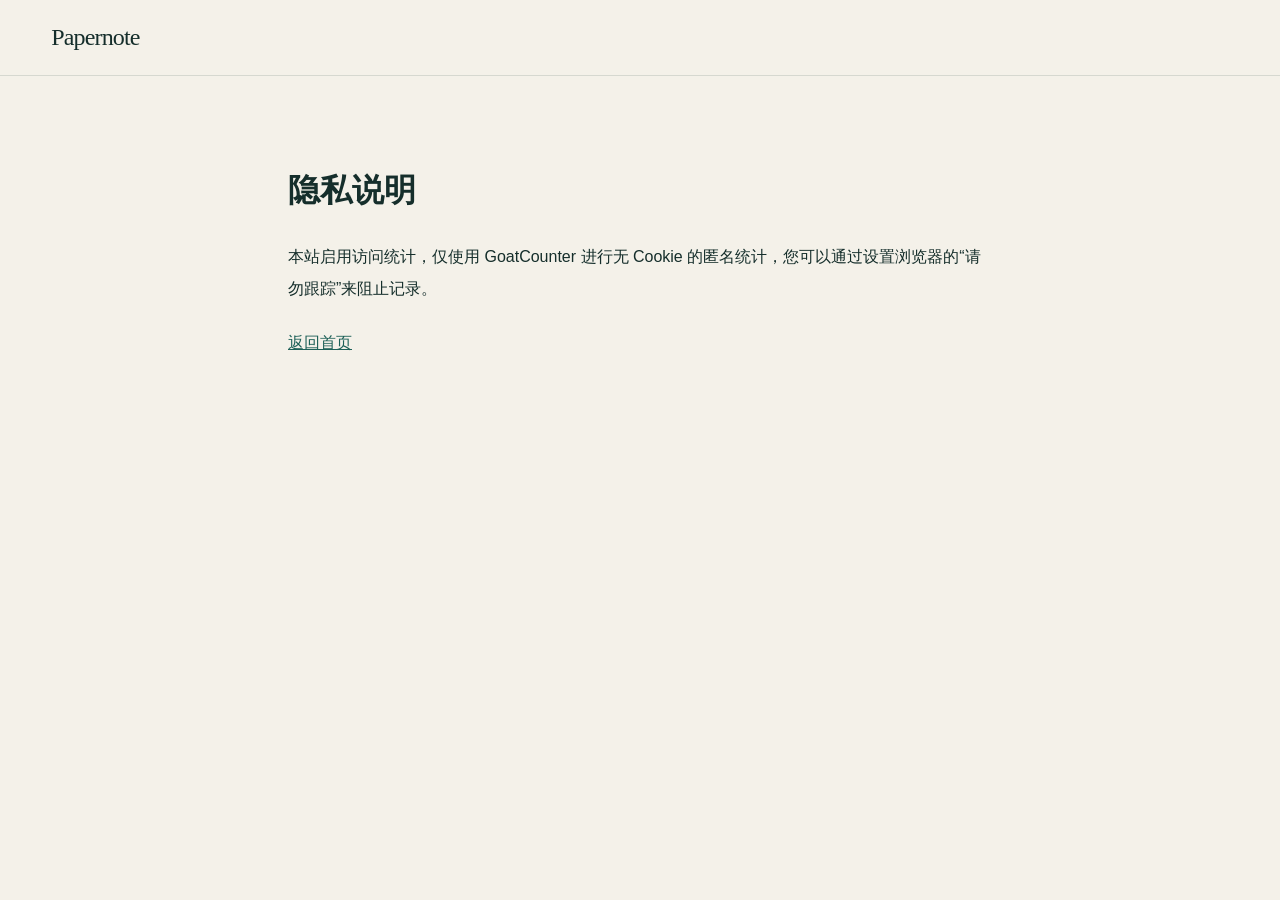
==== site/privacy.html @ fec626f3 "Improve academic filters and site runtime" ====
<!doctype html>
<html lang="zh-CN">
<head>
  <meta charset="utf-8">
  <meta name="viewport" content="width=device-width, initial-scale=1">
  <title>隐私说明 · Papernote</title>
  <link rel="icon" href="./favicon.svg" type="image/svg+xml">
  <link rel="stylesheet" href="./styles.css?v=15">
</head>
<body>
  <header class="site-header"><a class="brand" href="./" aria-label="papernote 首页"><strong>Papernote</strong></a></header>
  <main class="privacy-page">
    <h1>隐私说明</h1>
    <p>本站启用访问统计，仅使用 GoatCounter 进行无 Cookie 的匿名统计，您可以通过设置浏览器的“请勿跟踪”来阻止记录。</p>
    <a href="./">返回首页</a>
  </main>
  <script src="./analytics-config.js?v=1"></script>
  <script src="./analytics.js?v=1"></script>
</body>
</html>
---- site/styles.css ----
:root {
  --paper: #f4f1e9;
  --surface: #fffdf7;
  --ink: #152e2b;
  --muted: #66726f;
  --line: #d7d9d1;
  --accent: #b45435;
  --teal: #1e6158;
  --soft-teal: #e5eeea;
  --radius: 14px;
  --shadow: 0 20px 60px rgba(27, 53, 48, .12);
}

* { box-sizing: border-box; }

html { scroll-behavior: smooth; }

body {
  margin: 0;
  color: var(--ink);
  background: var(--paper);
  font-family: Inter, "Noto Sans SC", "PingFang SC", "Microsoft YaHei", sans-serif;
  text-rendering: optimizeLegibility;
}

button, input, select { font: inherit; }
button, select { color: inherit; }
a { color: inherit; }

.sr-only {
  position: absolute;
  width: 1px;
  height: 1px;
  padding: 0;
  margin: -1px;
  overflow: hidden;
  clip: rect(0, 0, 0, 0);
  white-space: nowrap;
  border: 0;
}

.site-header {
  position: sticky;
  top: 0;
  z-index: 10;
  min-height: 76px;
  padding: 12px clamp(20px, 4vw, 64px);
  display: grid;
  grid-template-columns: 1fr auto 1fr;
  align-items: center;
  gap: 28px;
  background: rgba(244, 241, 233, .94);
  border-bottom: 1px solid rgba(21, 46, 43, .13);
  backdrop-filter: blur(12px);
}

.brand {
  width: max-content;
  display: inline-flex;
  align-items: center;
  gap: 11px;
  text-decoration: none;
}

.brand strong {
  font-family: Georgia, "Noto Serif SC", serif;
  font-size: 24px;
  font-weight: 500;
  letter-spacing: -.035em;
}

.mode-tabs {
  display: flex;
  align-items: center;
  gap: 4px;
  padding: 4px;
  border: 1px solid var(--line);
  border-radius: 999px;
  background: rgba(255, 253, 247, .65);
}

.mode-tab {
  padding: 8px 17px;
  border: 0;
  border-radius: 999px;
  background: transparent;
  cursor: pointer;
  font-size: 14px;
}

.mode-tab.is-active {
  color: var(--surface);
  background: var(--ink);
}

.search {
  justify-self: end;
  width: min(100%, 300px);
  height: 42px;
  display: flex;
  align-items: center;
  gap: 9px;
  padding: 0 11px;
  border: 1px solid var(--line);
  border-radius: 10px;
  background: rgba(255, 253, 247, .7);
}

.search:focus-within { border-color: var(--teal); box-shadow: 0 0 0 3px rgba(30, 97, 88, .1); }
.search svg { width: 18px; fill: none; stroke: currentColor; stroke-width: 1.7; }
.search input { min-width: 0; flex: 1; border: 0; outline: 0; background: transparent; }
.search input::placeholder { color: #89928f; }
.search kbd { padding: 2px 6px; color: var(--muted); border: 1px solid var(--line); border-radius: 5px; font-size: 11px; }

main {
  width: min(1440px, 100%);
  margin: 0 auto;
  padding: 0 clamp(20px, 4vw, 64px);
}

.content,
.card-list,
.card-body { min-width: 0; }

.eyebrow {
  margin: 0 0 12px;
  color: var(--accent);
  font-size: 11px;
  font-weight: 700;
  letter-spacing: .16em;
}

.workspace {
  display: grid;
  grid-template-columns: 250px minmax(0, 1fr);
  gap: clamp(32px, 5vw, 78px);
  padding: 58px 0 80px;
}

.filters {
  align-self: start;
  position: sticky;
  top: 108px;
}

.section-heading {
  display: flex;
  justify-content: space-between;
  padding-bottom: 12px;
  color: var(--muted);
  border-bottom: 1px solid var(--ink);
  font-size: 12px;
  font-weight: 700;
  letter-spacing: .08em;
}

.filter-list { margin-top: 10px; }

.filter-button {
  width: 100%;
  padding: 9px 2px;
  display: flex;
  justify-content: space-between;
  gap: 12px;
  color: var(--muted);
  border: 0;
  border-bottom: 1px solid var(--line);
  background: transparent;
  cursor: pointer;
  text-align: left;
}

.filter-button:hover, .filter-button.is-active { color: var(--ink); }
.filter-button.is-active { font-weight: 700; }
.filter-button.is-active::before { content: "—"; color: var(--accent); }
.filter-button.is-active span:first-of-type { margin-right: auto; }

.filter-count {
  min-width: 26px;
  padding: 2px 7px;
  color: var(--muted);
  background: rgba(21, 46, 43, .07);
  border-radius: 99px;
  text-align: center;
  font-size: 11px;
}

.distribution-card {
  margin-top: 20px;
  padding: 14px;
  display: grid;
  grid-template-areas: "head head" "chart legend";
  grid-template-columns: 68px minmax(0, 1fr);
  align-items: center;
  column-gap: 10px;
  background: var(--soft-teal);
  border-radius: 10px;
}

.distribution-head {
  grid-area: head;
  display: flex;
  align-items: start;
  justify-content: space-between;
  gap: 8px;
}

.distribution-head > span {
  padding: 3px 7px;
  color: var(--muted);
  border: 1px solid rgba(21, 46, 43, .14);
  border-radius: 99px;
  font-size: 10px;
}

.distribution-kicker {
  margin: 0 0 3px;
  color: var(--accent);
  font-size: 10px;
  font-weight: 700;
  letter-spacing: .1em;
}

.distribution-head strong { color: var(--ink); font-size: 12px; font-weight: 650; }

.distribution-chart {
  grid-area: chart;
  position: relative;
  width: 68px;
  aspect-ratio: 1;
  margin: 14px 0 0;
  display: grid;
  place-items: center;
  border-radius: 50%;
}

.distribution-chart::after {
  content: "";
  position: absolute;
  inset: 9px;
  background: var(--soft-teal);
  border-radius: 50%;
}

.distribution-chart > span {
  position: relative;
  z-index: 1;
  display: grid;
  color: var(--ink);
  text-align: center;
  line-height: 1;
}

.distribution-chart b { font-family: Georgia, serif; font-size: 20px; font-weight: 500; }
.distribution-chart small { margin-top: 4px; color: var(--muted); font-size: 10px; }

.distribution-legend {
  grid-area: legend;
  margin: 14px 0 0;
  padding: 0;
  display: grid;
  gap: 5px;
  list-style: none;
}

.distribution-legend li {
  min-width: 0;
  display: grid;
  grid-template-columns: 7px minmax(0, 1fr) auto 25px;
  align-items: center;
  gap: 6px;
  color: var(--muted);
  font-size: 10px;
}

.distribution-legend i { width: 7px; height: 7px; border-radius: 2px; }
.distribution-legend span { overflow: hidden; color: var(--ink); text-overflow: ellipsis; white-space: nowrap; }
.distribution-legend b { color: var(--ink); font-family: Georgia, serif; font-size: 12px; font-weight: 500; }
.distribution-legend small { text-align: right; }

.content-header {
  min-height: 72px;
  display: flex;
  align-items: start;
  justify-content: space-between;
  gap: 24px;
  border-bottom: 1px solid var(--ink);
}

.content-header h2 {
  margin: 0 0 20px;
  font-family: Georgia, "Noto Serif SC", "Songti SC", serif;
  font-size: clamp(28px, 3vw, 42px);
  font-weight: 500;
  letter-spacing: -.035em;
}

#sortSelect {
  padding: 8px 28px 8px 10px;
  border: 1px solid var(--line);
  border-radius: 8px;
  background: var(--surface);
  font-size: 12px;
}

.content-controls { display: flex; align-items: center; gap: 8px; }

.paper-view-tabs {
  display: flex;
  padding: 3px;
  border: 1px solid var(--line);
  border-radius: 9px;
  background: rgba(255, 253, 247, .65);
}

.paper-view-tabs[hidden] { display: none; }

.paper-view-tab {
  padding: 6px 11px;
  color: var(--muted);
  border: 0;
  border-radius: 6px;
  background: transparent;
  cursor: pointer;
  font-size: 12px;
}

.paper-view-tab.is-active {
  color: var(--surface);
  background: var(--teal);
}

#academicYear {
  padding: 8px 28px 8px 10px;
  border: 1px solid var(--line);
  border-radius: 8px;
  background: var(--surface);
  font-size: 12px;
}

.paper-card {
  position: relative;
  padding: 28px 52px 28px 0;
  display: grid;
  grid-template-columns: 150px minmax(0, 1fr);
  gap: 28px;
  border-bottom: 1px solid var(--line);
  cursor: pointer;
}

.paper-card:hover .paper-title-button { color: var(--accent); }
.paper-card::after {
  content: "↗";
  position: absolute;
  top: 30px;
  right: 5px;
  font-size: 20px;
  transition: transform .18s ease;
}
.paper-card:hover::after { transform: translate(3px, -3px); }

.card-meta { color: var(--muted); font-size: 12px; line-height: 1.7; }
.card-meta strong { display: block; margin-bottom: 7px; color: var(--teal); font-weight: 700; }
.card-body h3 { max-width: 850px; margin: 0; font-family: Georgia, "Noto Serif SC", serif; font-size: clamp(19px, 2vw, 25px); font-weight: 500; line-height: 1.35; }
.card-body h3,
.dialog-title,
.glossary-section dt { overflow-wrap: anywhere; }
.paper-title-button {
  padding: 0;
  color: inherit;
  background: none;
  border: 0;
  font: inherit;
  line-height: inherit;
  text-align: left;
  cursor: pointer;
}
.paper-author-list { margin: 9px 0 0; color: var(--muted); font-size: 12px; line-height: 1.7; }
.card-summary { max-width: 850px; margin: 13px 0 0; color: var(--muted); font-size: 14px; line-height: 1.72; }

.tags { margin-top: 16px; display: flex; flex-wrap: wrap; gap: 6px; }
.tag { padding: 4px 9px; color: var(--teal); border: 1px solid #b9ccc6; border-radius: 99px; font-size: 11px; }
.tag.domain { color: var(--surface); background: var(--teal); border-color: var(--teal); }
.tag.status { color: var(--accent); border-color: #dec0b5; }

.viewpoint-card { grid-template-columns: 150px minmax(0, 1fr); cursor: default; }
.viewpoint-card::after { content: none; }
.viewpoint-card h3 a { text-decoration: none; }
.viewpoint-card h3 a:hover { color: var(--accent); text-decoration: underline; text-underline-offset: 4px; }
.viewpoint-evidence { margin: 18px 0 0; display: grid; gap: 8px; }
.viewpoint-evidence div { display: grid; grid-template-columns: 72px minmax(0, 1fr); gap: 10px; }
.viewpoint-evidence dt { color: var(--ink); font-size: 12px; font-weight: 700; }
.viewpoint-evidence dd { margin: 0; color: var(--muted); font-size: 13px; line-height: 1.6; }
.highlights { margin: 17px 0 0; padding-left: 18px; color: var(--muted); font-size: 14px; line-height: 1.7; }
.highlights li + li { margin-top: 5px; }
.source-link { display: inline-block; margin-top: 17px; color: var(--teal); font-size: 13px; font-weight: 700; text-underline-offset: 4px; }

.subsection-heading h3,
.network-detail h3 {
  margin: 0;
  font-family: Georgia, "Noto Serif SC", serif;
  font-size: clamp(23px, 2.4vw, 34px);
  font-weight: 500;
  line-height: 1.3;
}

.network-section { margin-top: 12px; }

.subsection-heading {
  display: flex;
  justify-content: space-between;
  align-items: end;
  gap: 30px;
  padding-bottom: 18px;
  border-bottom: 1px solid var(--ink);
}

.subsection-heading > p {
  max-width: 520px;
  margin: 0;
  color: var(--muted);
  font-size: 12px;
  line-height: 1.7;
}

.subsection-heading.compact { align-items: start; }

.network-detail {
  margin-top: 12px;
  padding: 22px 24px;
  display: grid;
  grid-template-columns: 1fr 1.2fr 1.2fr;
  gap: 28px;
  background: var(--soft-teal);
  border-radius: 11px;
}

.network-detail h3 { font-size: 23px; }
.network-detail p { margin: 7px 0 0; color: var(--muted); font-size: 12px; line-height: 1.65; }
.network-detail strong { font-size: 12px; }

.rankings {
  margin-top: 62px;
  display: grid;
  grid-template-columns: repeat(3, minmax(0, 1fr));
  gap: clamp(20px, 3vw, 40px);
}

.ranking-list { margin: 10px 0 0; padding: 0; list-style: none; }
.ranking-list li {
  min-height: 66px;
  display: grid;
  grid-template-columns: 34px 1fr auto;
  align-items: center;
  gap: 10px;
  border-bottom: 1px solid var(--line);
}
.ranking-list li > span { color: var(--accent); font-family: Georgia, serif; font-size: 13px; }
.ranking-list strong,
.ranking-list small { display: block; }
.ranking-list strong { font-size: 13px; }
.ranking-list small { margin-top: 4px; color: var(--muted); font-size: 10px; line-height: 1.4; }
.ranking-list b { font-family: Georgia, serif; font-size: 24px; font-weight: 500; }

.scholar-link {
  padding: 0;
  color: var(--teal);
  background: none;
  border: 0;
  border-bottom: 1px dotted #8db3aa;
  font: inherit;
  line-height: inherit;
  cursor: pointer;
}
.scholar-link:hover { color: var(--accent); border-bottom-color: var(--accent); }
.ranking-scholar-link { color: var(--ink); font-weight: 700; text-align: left; }

.empty-state { padding: 70px 0; text-align: center; color: var(--muted); }
.empty-state button { padding: 8px 13px; border: 1px solid var(--line); border-radius: 8px; background: var(--surface); cursor: pointer; }

.paper-dialog {
  width: min(820px, calc(100% - 32px));
  max-height: calc(100vh - 40px);
  padding: 0;
  color: var(--ink);
  background: var(--surface);
  border: 1px solid var(--line);
  border-radius: var(--radius);
  box-shadow: var(--shadow);
}

.paper-dialog::backdrop { background: rgba(10, 31, 28, .58); backdrop-filter: blur(3px); }
.paper-dialog article { padding: clamp(28px, 6vw, 64px); }
.dialog-close { position: sticky; top: 14px; float: right; z-index: 2; width: 38px; height: 38px; margin: 14px 14px 0 0; border: 1px solid var(--line); border-radius: 50%; background: var(--surface); cursor: pointer; font-size: 24px; }
.dialog-back { position: sticky; top: 14px; float: left; z-index: 2; width: 38px; height: 38px; margin: 14px 0 0 14px; color: var(--ink); background: var(--surface); border: 1px solid var(--line); border-radius: 50%; cursor: pointer; font-size: 20px; }
.dialog-title { max-width: 650px; margin: 12px 0 18px; font-family: Georgia, "Noto Serif SC", serif; font-size: clamp(28px, 4vw, 42px); font-weight: 500; line-height: 1.2; letter-spacing: -.035em; }
.dialog-byline { padding-bottom: 24px; color: var(--muted); border-bottom: 1px solid var(--line); font-size: 13px; line-height: 1.6; }
.detail-section { margin-top: 26px; }
.detail-section h3 { margin: 0 0 9px; color: var(--accent); font-size: 12px; letter-spacing: .1em; }
.detail-section p,
.glossary-section dl {
  font-family: Georgia, "Noto Serif SC", serif;
  font-size: 16px;
  line-height: 1.85;
}
.detail-section p { margin: 0; }
.glossary-section dl { margin: 0; display: grid; gap: 10px; }
.glossary-section dl div { display: grid; grid-template-columns: minmax(110px, .3fr) minmax(0, 1fr); gap: 18px; }
.glossary-section dt { font-weight: 600; line-height: inherit; }
.glossary-section dd { margin: 0; color: var(--ink); line-height: inherit; }
.affiliation-list { margin: 0; padding: 0; list-style: none; font-size: 14px; line-height: 1.85; }
.affiliation-list li + li { margin-top: 6px; }
.dialog-scholar-stats { display: grid; grid-template-columns: repeat(3, 1fr); margin: 24px 0 0; padding: 18px 0; border-block: 1px solid var(--line); }
.dialog-scholar-stats div + div { padding-left: 18px; border-left: 1px solid var(--line); }
.dialog-scholar-stats dt { color: var(--muted); font-size: 11px; }
.dialog-scholar-stats dd { margin: 4px 0 0; font-family: Georgia, serif; font-size: 26px; }
.dialog-recent-papers { margin: 0; padding-left: 20px; }
.dialog-recent-papers li + li { margin-top: 13px; }
.dialog-recent-papers button { padding: 0; color: var(--ink); background: none; border: 0; font-family: Georgia, "Noto Serif SC", serif; font-size: 16px; line-height: 1.45; text-align: left; text-decoration: underline; text-decoration-color: #a9c1ba; text-underline-offset: 4px; cursor: pointer; }
.dialog-recent-papers button:hover { color: var(--accent); }
.dialog-recent-papers small { display: block; margin-top: 3px; color: var(--muted); font-size: 11px; }
.homepage-pending { color: var(--muted); font-size: 13px; }
.dialog-actions { margin-top: 34px; display: flex; flex-wrap: wrap; gap: 10px; }
.dialog-actions a { padding: 10px 14px; color: var(--surface); background: var(--ink); border-radius: 8px; text-decoration: none; font-size: 13px; }
.dialog-actions a.secondary { color: var(--ink); background: transparent; border: 1px solid var(--line); }

footer {
  padding: 30px clamp(20px, 4vw, 64px) 34px;
  color: #9fb1ac;
  background: var(--ink);
  font-size: 12px;
}

.footer-meta {
  display: flex;
  align-items: center;
  justify-content: space-between;
  gap: 20px;
}

.footer-brand { color: var(--surface); font-family: Georgia, serif; font-size: 22px; }

.privacy-note {
  max-width: 760px;
  margin: 14px 0 0;
  color: #b8c6c2;
  line-height: 1.7;
}

.stats {
  display: grid;
  grid-template-columns: repeat(6, 1fr);
  margin: 26px 0 0;
  border-top: 1px solid rgba(255, 253, 247, .24);
}

.stat {
  padding: 18px 18px 0;
  border-left: 1px solid rgba(255, 253, 247, .14);
}

.stat:first-child { padding-left: 0; border-left: 0; }
.stat dt { color: #9fb1ac; font-size: 12px; }
.stat dd { margin: 5px 0 0; color: var(--surface); font-family: Georgia, serif; font-size: 31px; }

@media (max-width: 960px) {
  .site-header { grid-template-columns: 1fr auto; }
  .mode-tabs { order: 3; grid-column: 1 / -1; justify-self: center; }
  .search { width: 240px; }
}

@media (max-width: 720px) {
  .site-header { gap: 12px; }
  .brand small, .search kbd { display: none; }
  .search { width: 44px; padding: 0 12px; }
  .search:focus-within { position: absolute; right: 20px; width: calc(100% - 40px); background: var(--surface); }
  .search input { width: 0; }
  .search:focus-within input { width: auto; }
  .mode-tabs { width: 100%; }
  .mode-tab { flex: 1; padding-inline: 8px; }
  .workspace { grid-template-columns: minmax(0, 1fr); padding-top: 28px; }
  .filters { position: static; }
  .filter-list { display: flex; overflow-x: auto; gap: 8px; padding: 2px 0 8px; scrollbar-width: thin; }
  .filter-button { width: auto; min-width: max-content; padding: 8px 11px; border: 1px solid var(--line); border-radius: 999px; }
  .filter-button.is-active::before { display: none; }
  .distribution-card {
    margin-top: 16px;
    display: grid;
    grid-template-columns: 76px minmax(0, 1fr);
    align-items: center;
    column-gap: 18px;
  }
  .distribution-chart { width: 76px; }
  .content-header { align-items: stretch; flex-direction: column; gap: 8px; }
  .content-controls { margin-bottom: 12px; flex-wrap: wrap; }
  .paper-card, .viewpoint-card { grid-template-columns: minmax(0, 1fr); gap: 9px; padding-right: 34px; }
  .glossary-section dl div { grid-template-columns: 1fr; gap: 1px; }
  .card-meta strong { display: inline; margin-right: 8px; }
  .footer-meta { align-items: flex-start; flex-direction: column; }
  .stats { grid-template-columns: repeat(2, 1fr); }
  .stat:nth-child(3) { padding-left: 0; border-left: 0; }
  .network-detail, .rankings { grid-template-columns: 1fr; }
  .dialog-scholar-stats { grid-template-columns: 1fr; gap: 12px; }
  .dialog-scholar-stats div + div { padding: 12px 0 0; border-top: 1px solid var(--line); border-left: 0; }
  .network-detail { gap: 16px; }
  .subsection-heading { align-items: start; flex-direction: column; gap: 10px; }
}

@media (prefers-reduced-motion: reduce) {
  * { scroll-behavior: auto !important; transition: none !important; }
}

/* Global research atlas */
.map-scope { margin: 20px 0 0; color: var(--teal); font-size: 12px; }
.filter-toggle { width: 100%; margin: 10px 0 0; padding: 11px; border: 1px solid var(--line); border-radius: 8px; background: transparent; color: var(--teal); cursor: pointer; font: inherit; font-size: 12px; }
.network-section { margin-top: 12px; }
.world-map-board { margin-top: 22px; border: 1px solid var(--line); border-radius: 12px; background: #f3f6f0; overflow: hidden; }
.map-summary { padding: 18px 22px 0; font-size: 12px; color: var(--muted); }
.map-summary strong { color: var(--ink); font: 26px Georgia, serif; margin-right: 6px; }
.map-summary span { padding: 0 10px; }
.world-map { width: 100%; height: auto; display: block; }
.map-grid path { stroke: #dce3dd; stroke-width: .5; fill: none; stroke-dasharray: 3 5; }
.map-land { stroke: #f8faf6; stroke-width: .65; stroke-linejoin: round; }
.map-land[role="button"] { cursor: pointer; }
.map-land:hover[role="button"], .map-land.is-selected, .map-land:focus { stroke: #b36c35; stroke-width: 2; outline: none; }
.map-routes path { fill: none; stroke: #000; stroke-linecap: round; stroke-dasharray: 4 5; }
.map-legend { display: flex; align-items: center; gap: 10px; flex-wrap: wrap; padding: 6px 22px 18px; color: var(--muted); font-size: 11px; }
.map-legend span { display: inline-flex; align-items: center; gap: 5px; }
.no-data { display: inline-block; width: 12px; height: 12px; background: #e4e9e2; border: 1px solid #ccd5cc; }
.color-scale { width: 100px; height: 9px; border-radius: 4px; background: linear-gradient(90deg,hsl(165 32% 83%),hsl(165 32% 31%)); }
.route-key { margin-left: auto; color: #000; }
.map-note { font-size: 11px; color: var(--muted); line-height: 1.8; }
.map-controls { display: grid; grid-template-columns: auto minmax(150px, .7fr) minmax(250px, 1.3fr); gap: 12px 16px; align-items: end; margin: 20px 0; }
.map-controls-title { align-self: center; font-size: 12px; }
.map-controls label { display: grid; gap: 6px; font-size: 11px; min-width: 0; color: var(--muted); }
.map-controls select { width: 100%; min-width: 0; padding: 9px; border: 1px solid var(--line); border-radius: 6px; background: var(--surface); color: var(--ink); }
@media (max-width: 700px) { .map-summary { padding: 12px 12px 0; } .map-legend { padding: 8px 12px 12px; gap: 7px; } .route-key { margin-left: 0; } .network-section .subsection-heading { align-items: start; flex-direction: column; gap: 12px; } .map-controls { grid-template-columns: 1fr; align-items: stretch; } .map-controls-title { margin-bottom: 2px; } }

.map-routes { pointer-events: none; }
.map-routes path { opacity: 0; visibility: hidden; transition: opacity .18s ease; }
.map-routes path.is-visible { opacity: .3; visibility: visible; }
.rankings > div { min-width: 0; }
.rankings .subsection-heading h3 { font-size: clamp(21px, 2vw, 28px); }
.ranking-list strong { overflow-wrap: anywhere; }
@media (max-width: 900px) { .rankings { grid-template-columns: 1fr; } }

.load-status { padding: 18px 0; color: var(--muted); font-size: 13px; }

.map-small-country { fill: var(--ink); font-size: 9px; cursor: pointer; paint-order: stroke; stroke: #f3f6f0; stroke-width: 2px; }
.map-small-country:focus { outline: 1px solid var(--teal); }
.footer-links { display: flex; flex-wrap: wrap; gap: 24px; }
.footer-links a { color: inherit; text-underline-offset: 4px; }
.privacy-page { max-width: 760px; padding: 72px 28px; margin: 0 auto; }
.privacy-page p { line-height: 2; margin: 28px 0; }
.privacy-page a { color: var(--teal); }

.dialog-affiliations { margin: 16px 0 12px; overflow-wrap: anywhere; }
.easycatch { padding: 20px 22px; background: var(--soft-teal); border-radius: 10px; }
.easycatch h3 { color: var(--teal); font-size: 15px; letter-spacing: .02em; }
.easycatch p + p { margin-top: 12px; }
@media (max-width: 700px) { .easycatch { padding: 16px; } }
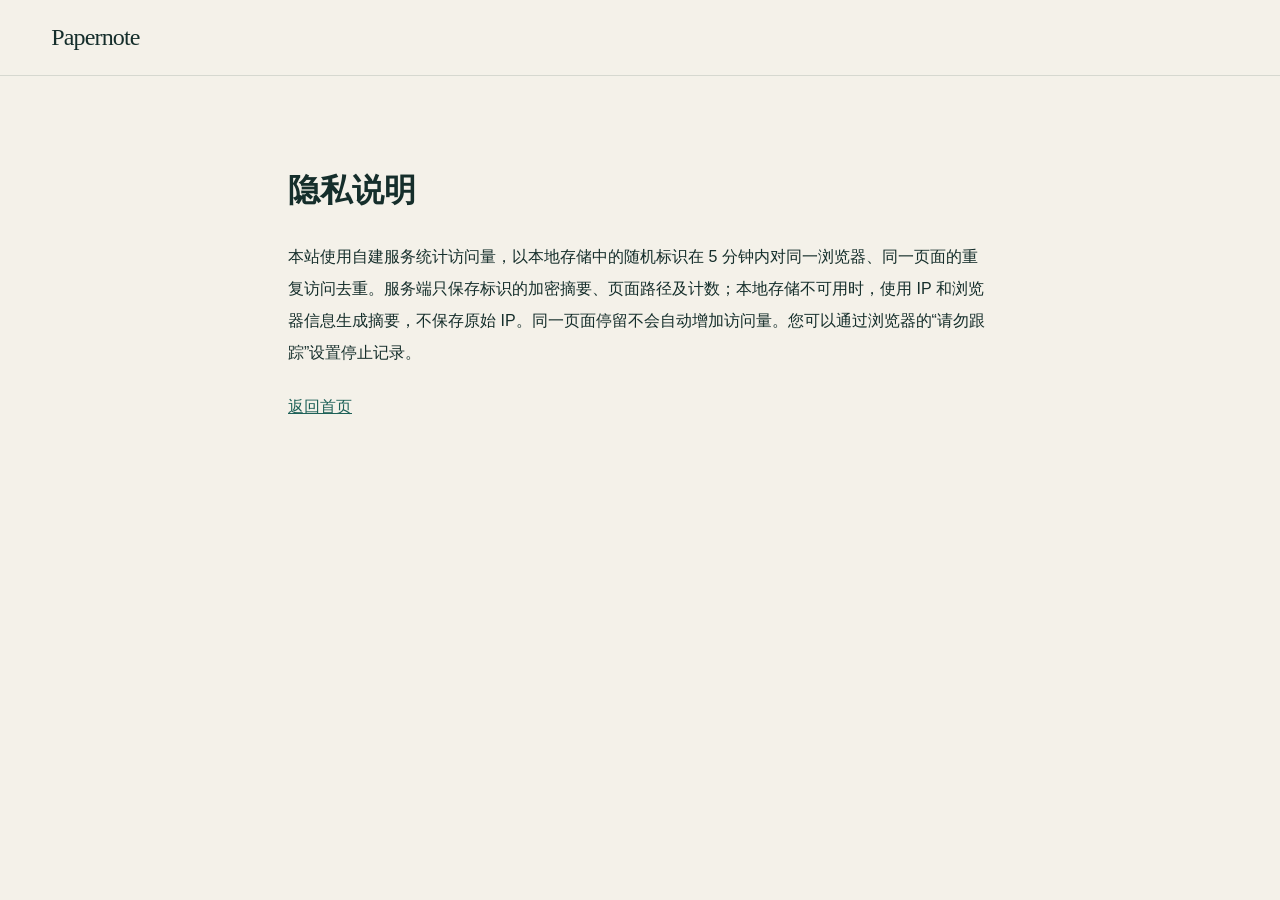
==== commit adcfa5d5: "Migrate analytics to isolated self-hosted counter with encoded endpoint" ====
--- a/site/privacy.html
+++ b/site/privacy.html
@@ -11,10 +11,10 @@
   <header class="site-header"><a class="brand" href="./" aria-label="papernote 首页"><strong>Papernote</strong></a></header>
   <main class="privacy-page">
     <h1>隐私说明</h1>
-    <p>本站启用访问统计，仅使用 GoatCounter 进行无 Cookie 的匿名统计，您可以通过设置浏览器的“请勿跟踪”来阻止记录。</p>
+    <p>本站使用自建服务统计访问量，以本地存储中的随机标识在 5 分钟内对同一浏览器、同一页面的重复访问去重。服务端只保存标识的加密摘要、页面路径及计数；本地存储不可用时，使用 IP 和浏览器信息生成摘要，不保存原始 IP。同一页面停留不会自动增加访问量。您可以通过浏览器的“请勿跟踪”设置停止记录。</p>
     <a href="./">返回首页</a>
   </main>
-  <script src="./analytics-config.js?v=1"></script>
-  <script src="./analytics.js?v=1"></script>
+  <script src="./analytics-config.js?v=2"></script>
+  <script src="./analytics.js?v=2"></script>
 </body>
 </html>
--- a/site/styles.css
+++ b/site/styles.css
@@ -659,3 +659,25 @@
 .easycatch h3 { color: var(--teal); font-size: 15px; letter-spacing: .02em; }
 .easycatch p + p { margin-top: 12px; }
 @media (max-width: 700px) { .easycatch { padding: 16px; } }
+
+/* Compact annual week navigation. */
+.filter-list.is-week-calendar { display: block; overflow: visible; padding: 0; }
+.week-calendar + .week-calendar { margin-top: 20px; }
+.week-year { display: flex; justify-content: space-between; align-items: baseline; margin: 16px 0 10px; color: var(--ink); font-size: 14px; font-weight: 700; }
+.week-year span { color: var(--muted); font-size: 11px; font-weight: 400; }
+.week-grid { display: grid; grid-template-columns: repeat(7, minmax(0, 1fr)); gap: 6px; }
+.week-cell { min-width: 0; aspect-ratio: 1; border: 1px solid transparent; border-radius: 7px; font: inherit; font-size: 12px; font-variant-numeric: tabular-nums; cursor: pointer; }
+.week-cell.has-content, .week-legend .has-content { background: #c6dfd1; color: #234c3d; }
+.week-cell.is-empty, .week-legend .is-empty { background: #e1e3df; color: #626962; }
+.week-cell.is-future, .week-legend .is-future { background: #f6f5ef; color: #8a8d85; border: 1px dashed #cdd0c6; }
+.week-cell:disabled { cursor: default; opacity: 1; }
+.week-cell.has-content:hover { background: #a9cdb9; }
+.week-cell.is-active { border-color: #234c3d; box-shadow: inset 0 0 0 1px #234c3d; font-weight: 750; }
+.week-cell:focus-visible { outline: 2px solid var(--accent); outline-offset: 2px; }
+.week-legend { display: flex; flex-wrap: wrap; gap: 10px; margin-top: 14px; color: var(--muted); font-size: 10px; }
+.week-legend span { display: inline-flex; align-items: center; gap: 4px; }
+.week-legend i { width: 10px; height: 10px; border-radius: 3px; }
+@media (max-width: 720px) {
+  .week-grid { grid-template-columns: repeat(auto-fill, minmax(32px, 1fr)); }
+  .week-cell { min-height: 32px; }
+}
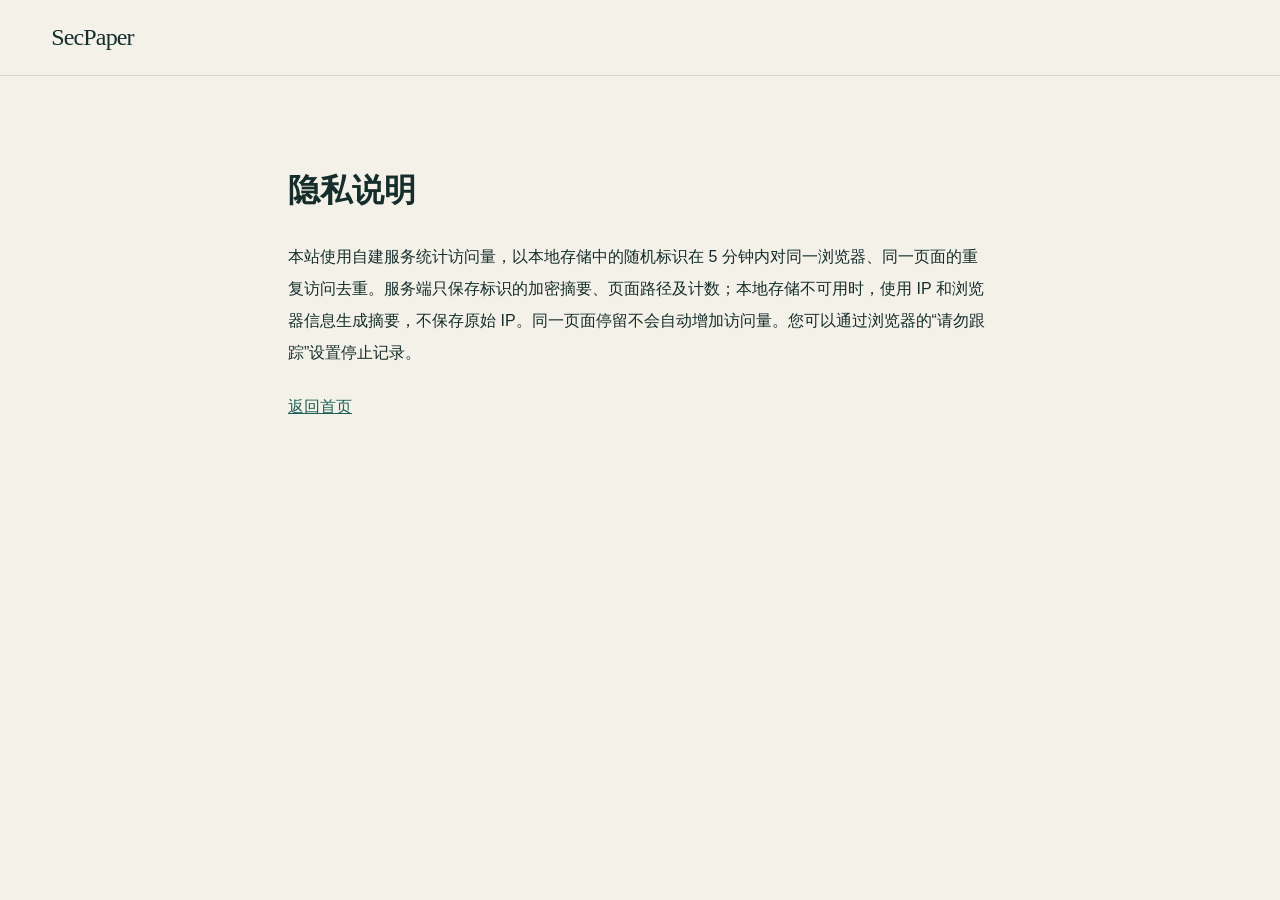
==== commit 05876bbe: "chore: rename project to SecPaper" ====
--- a/site/privacy.html
+++ b/site/privacy.html
@@ -3,12 +3,12 @@
 <head>
   <meta charset="utf-8">
   <meta name="viewport" content="width=device-width, initial-scale=1">
-  <title>隐私说明 · Papernote</title>
+  <title>隐私说明 · SecPaper</title>
   <link rel="icon" href="./favicon.svg" type="image/svg+xml">
   <link rel="stylesheet" href="./styles.css?v=15">
 </head>
 <body>
-  <header class="site-header"><a class="brand" href="./" aria-label="papernote 首页"><strong>Papernote</strong></a></header>
+  <header class="site-header"><a class="brand" href="./" aria-label="SecPaper 首页"><strong>SecPaper</strong></a></header>
   <main class="privacy-page">
     <h1>隐私说明</h1>
     <p>本站使用自建服务统计访问量，以本地存储中的随机标识在 5 分钟内对同一浏览器、同一页面的重复访问去重。服务端只保存标识的加密摘要、页面路径及计数；本地存储不可用时，使用 IP 和浏览器信息生成摘要，不保存原始 IP。同一页面停留不会自动增加访问量。您可以通过浏览器的“请勿跟踪”设置停止记录。</p>
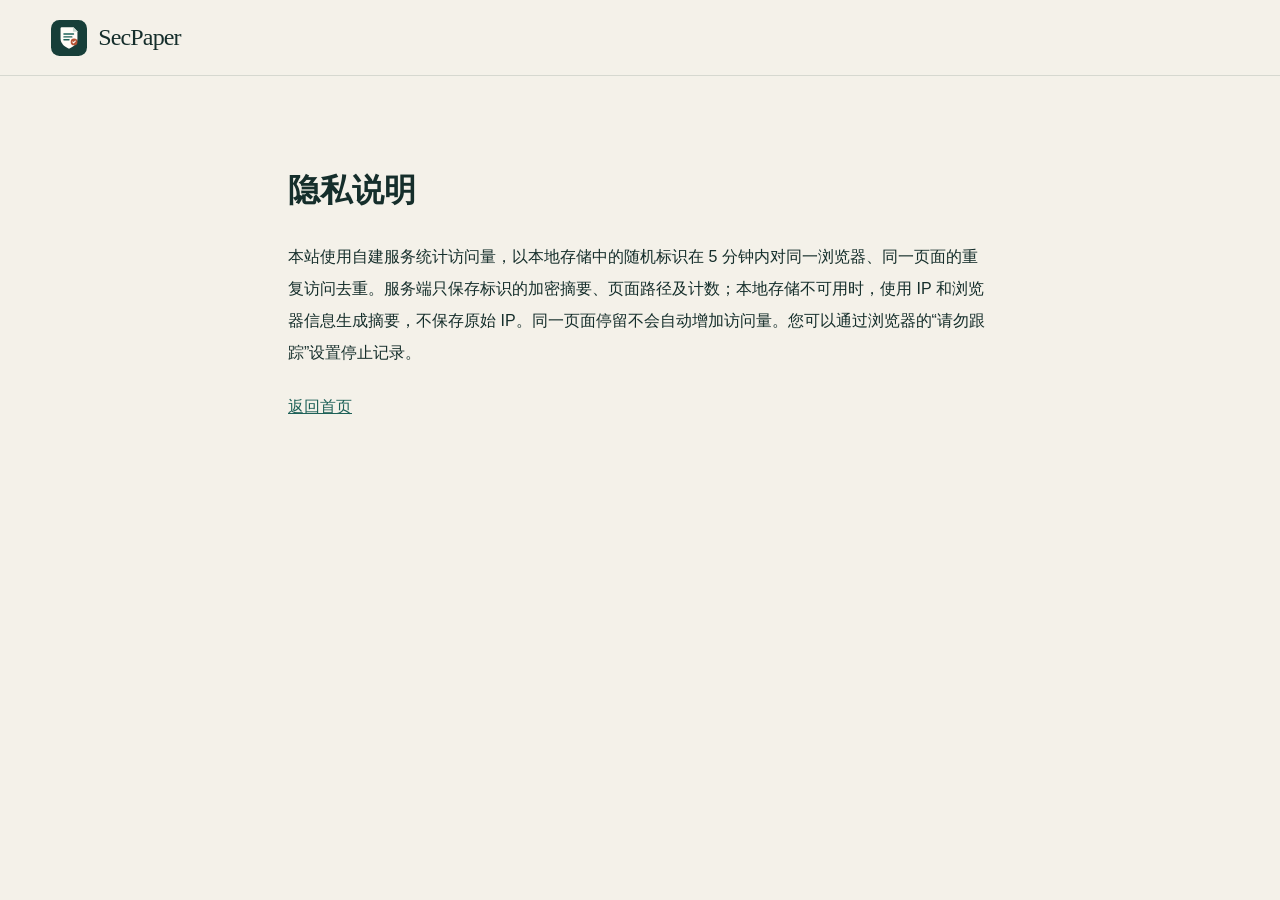
==== commit f0c21e78: "Update SecPaper branding and visit refresh" ====
--- a/site/privacy.html
+++ b/site/privacy.html
@@ -4,17 +4,17 @@
   <meta charset="utf-8">
   <meta name="viewport" content="width=device-width, initial-scale=1">
   <title>隐私说明 · SecPaper</title>
-  <link rel="icon" href="./favicon.svg" type="image/svg+xml">
-  <link rel="stylesheet" href="./styles.css?v=15">
+  <link rel="icon" href="./favicon.svg?v=2" type="image/svg+xml">
+  <link rel="stylesheet" href="./styles.css?v=17">
 </head>
 <body>
-  <header class="site-header"><a class="brand" href="./" aria-label="SecPaper 首页"><strong>SecPaper</strong></a></header>
+  <header class="site-header"><a class="brand" href="./" aria-label="SecPaper 首页"><img class="brand-logo" src="./favicon.svg?v=2" alt="" width="36" height="36"><strong>SecPaper</strong></a></header>
   <main class="privacy-page">
     <h1>隐私说明</h1>
     <p>本站使用自建服务统计访问量，以本地存储中的随机标识在 5 分钟内对同一浏览器、同一页面的重复访问去重。服务端只保存标识的加密摘要、页面路径及计数；本地存储不可用时，使用 IP 和浏览器信息生成摘要，不保存原始 IP。同一页面停留不会自动增加访问量。您可以通过浏览器的“请勿跟踪”设置停止记录。</p>
     <a href="./">返回首页</a>
   </main>
   <script src="./analytics-config.js?v=2"></script>
-  <script src="./analytics.js?v=2"></script>
+  <script src="./analytics.js?v=3"></script>
 </body>
 </html>
